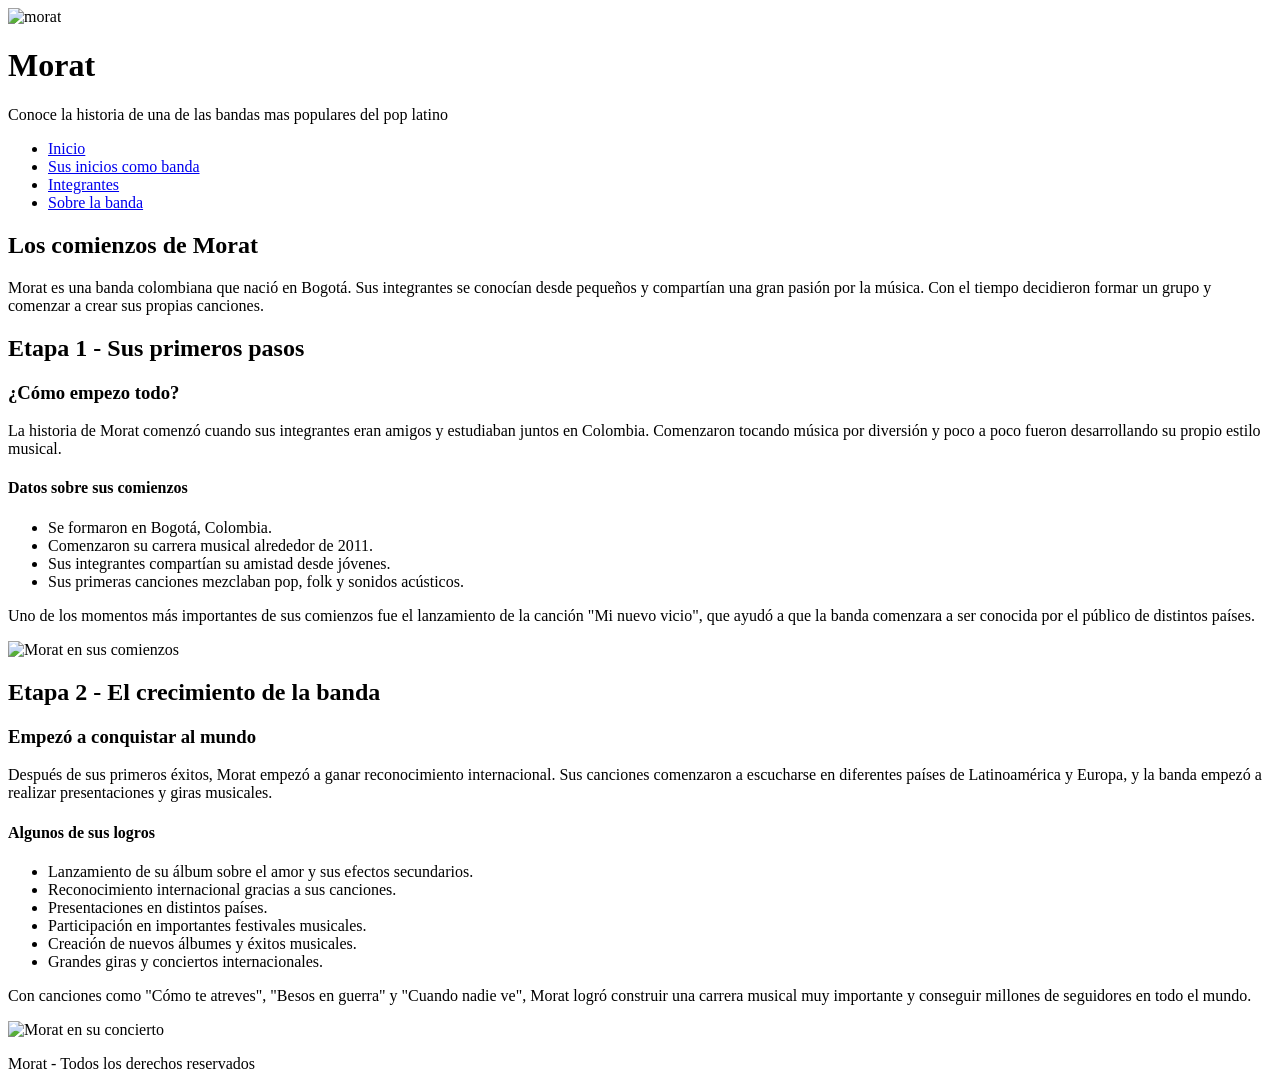
==== iniciosdelabanda.html @ 66f009bf "morat actualizado" ====
<!DOCTYPE html> <html lang="en"> 
    <head>     
        <meta charset="UTF-8">     
        <meta name="viewport" content="width=device-width, initialscale=1.0">     
        <title>Morat- Sus inicios</title>     
        <link rel="stylesheet" href="style.css"> 
    </head> 
    <body>     
        <header>         
            <img class="logo" src="imagenes/inicios.png" alt="morat">         
            <h1>Morat</h1>         
            <p>Conoce la historia de una de las bandas mas populares del pop latino</p>     
        </header>         
        <nav>         
            <ul>             
                <li class="opcion"><a class="menu" href="index.html">Inicio</a></li>             
                <li class="opcion"><a class="menu" href="inicios.html">Sus inicios como banda</a></li>             
                <li class="opcion"><a class="menu" href="integrantes.html">Integrantes</a></li>             
                <li class="opcion"><a class="menu" href="sobrebanda.html">Sobre la banda</a></li>         
            </ul>     
        </nav>     
        <main>         
            <section id="inicios">             
                <h2>Los comienzos de Morat</h2>             
                <p>Morat es una banda colombiana que nació en Bogotá. Sus integrantes se conocían desde pequeños y compartían una gran pasión por la música. Con el tiempo decidieron formar un grupo y comenzar a crear sus propias canciones.</p>
            </section>         
            <section id="primeros pasos">             
                <h2>Etapa 1 - Sus primeros pasos</h2>                 
                <h3>¿Cómo empezo todo?</h3>                 
                <p>La historia de Morat comenzó cuando sus integrantes eran amigos y estudiaban juntos en Colombia. Comenzaron tocando música por diversión y poco a poco fueron desarrollando su propio estilo musical.</p>
                <h4>Datos sobre sus comienzos</h4>
            <ul>
                <li>Se formaron en Bogotá, Colombia.</li>
                <li>Comenzaron su carrera musical alrededor de 2011.</li>
                <li>Sus integrantes compartían su amistad desde jóvenes.</li>
                <li>Sus primeras canciones mezclaban pop, folk y sonidos acústicos.</li>
            </ul>                           
                <p>Uno de los momentos más importantes de sus comienzos fue el lanzamiento de la canción "Mi nuevo vicio", que ayudó a que la banda comenzara a ser conocida por el público de distintos países.</p>
                <img src="imagenes/inicios2.jpg" alt="Morat en sus comienzos">         
            </section>         
            <section id="trayectoria">             
                <h2>Etapa 2 - El crecimiento de la banda</h2>                 
                <h3>Empezó a conquistar al mundo</h3>
                <p>Después de sus primeros éxitos, Morat empezó a ganar reconocimiento internacional. Sus canciones comenzaron a escucharse en diferentes países de Latinoamérica y Europa, y la banda empezó a realizar presentaciones y giras musicales.</p>
                <h4>Algunos de sus logros</h4>
            <ul>
                <li>Lanzamiento de su álbum sobre el amor y sus efectos secundarios.</li>
                <li>Reconocimiento internacional gracias a sus canciones.</li>
                <li>Presentaciones en distintos países.</li>
                <li>Participación en importantes festivales musicales.</li>
                <li>Creación de nuevos álbumes y éxitos musicales.</li>
                <li>Grandes giras y conciertos internacionales.</li>
            </ul>
            <p>Con canciones como "Cómo te atreves", "Besos en guerra" y "Cuando nadie ve", Morat logró construir una carrera musical muy importante y conseguir millones de seguidores en todo el mundo.</p>
                <img src="imagenes/concierto.jpg" alt="Morat en su concierto">         
                </section>     
            </main>     
            <footer>         
                <p>Morat - Todos los derechos reservados</p>     
            </footer> 
        </body> 
        </html>
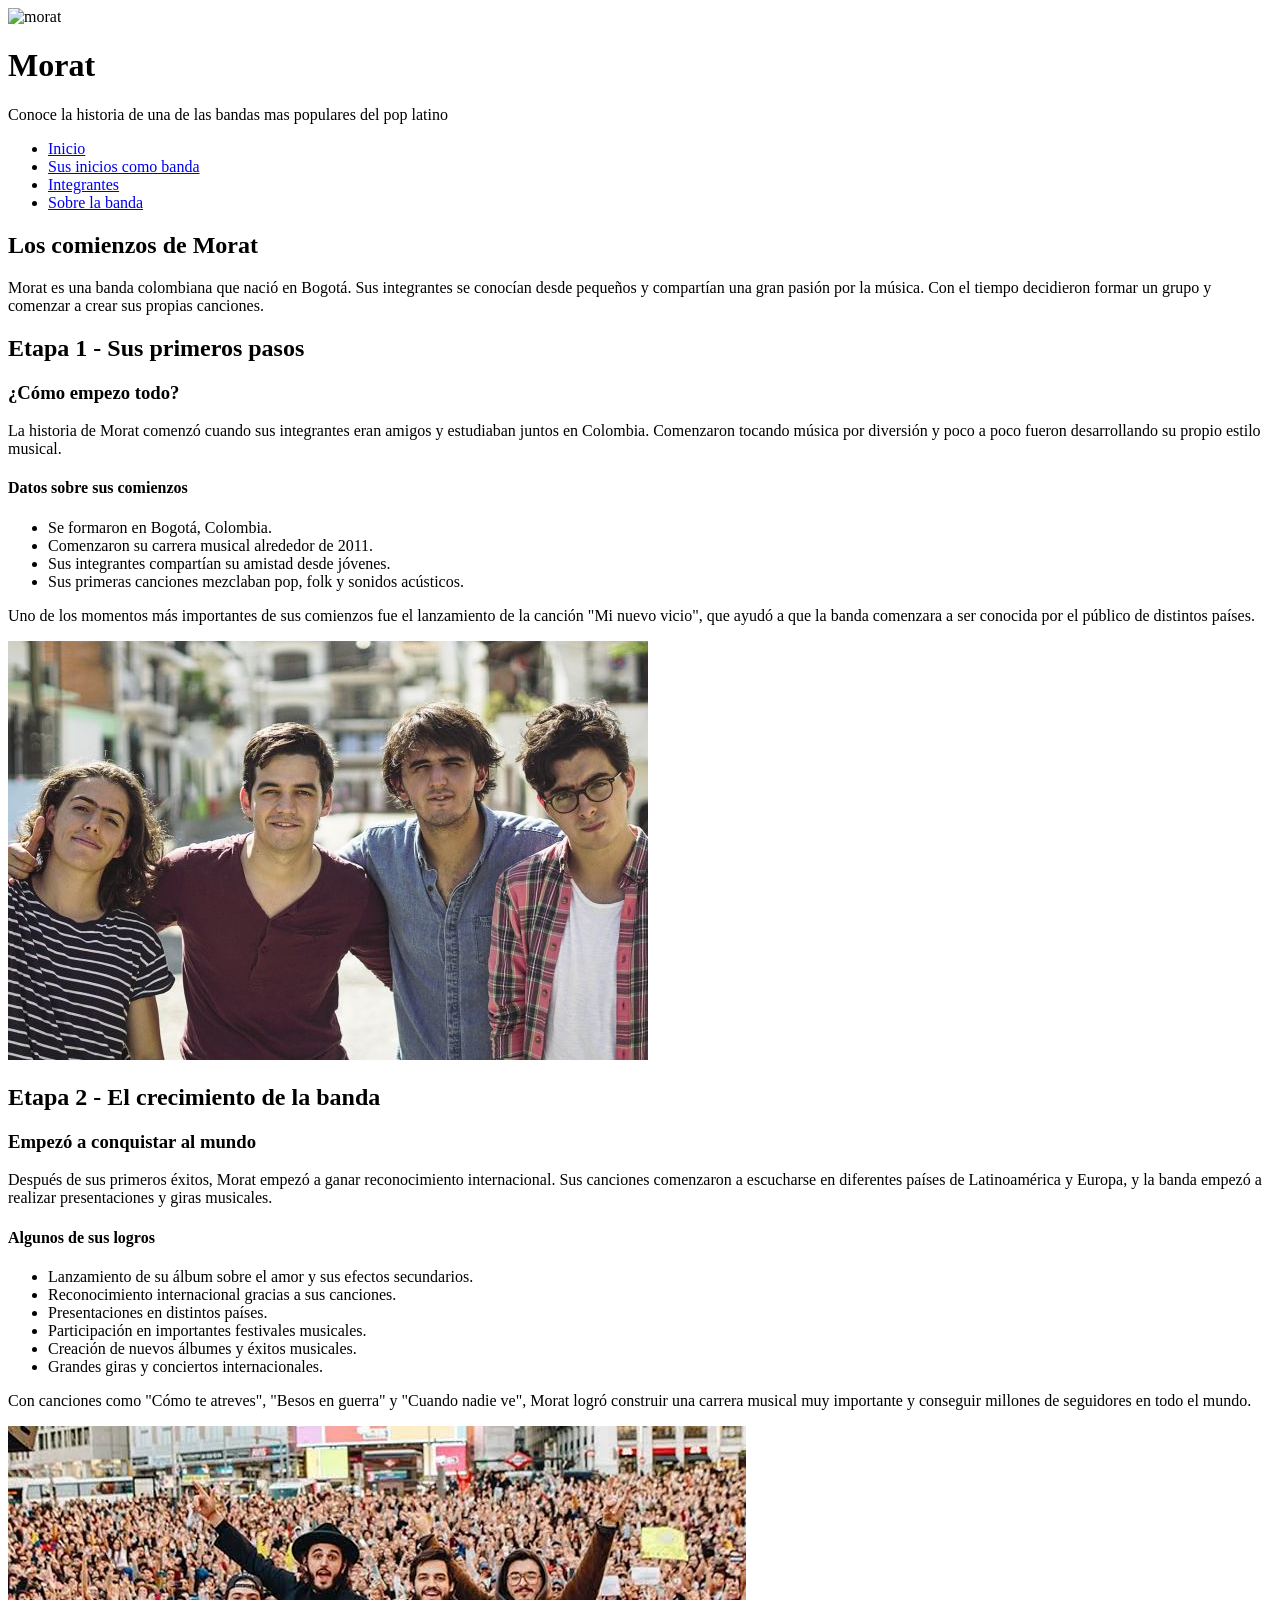
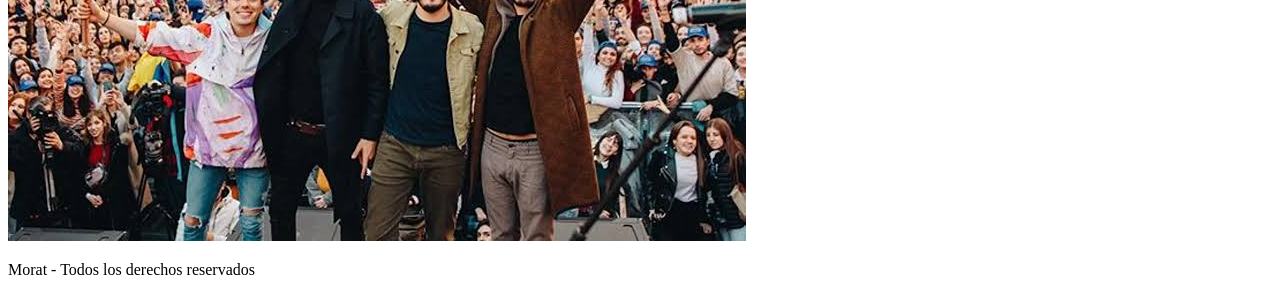
==== commit 09908c31: "." ====
--- a/iniciosdelabanda.html
+++ b/iniciosdelabanda.html
@@ -1,4 +1,4 @@
-<!DOCTYPE html> <html lang="en"> 
+<!DOCTYPE html> <html lang="es"> 
     <head>     
         <meta charset="UTF-8">     
         <meta name="viewport" content="width=device-width, initialscale=1.0">     
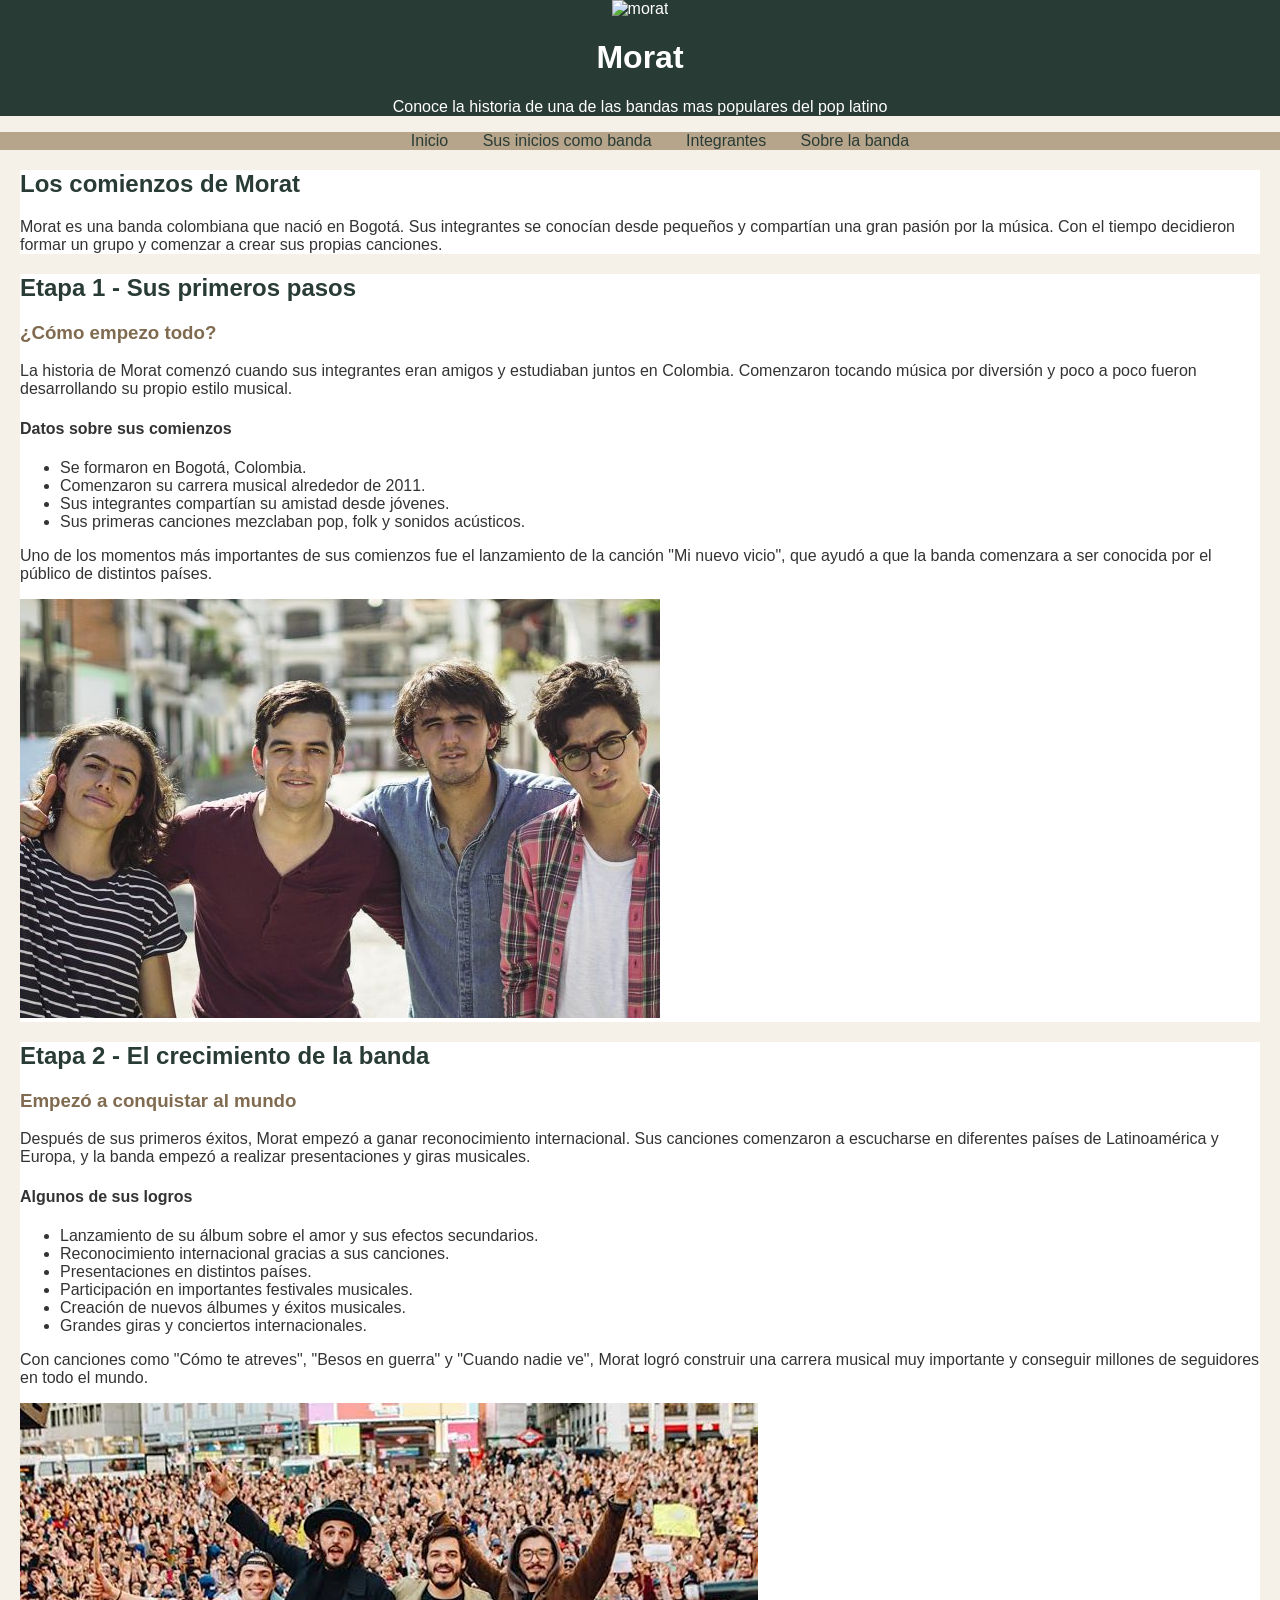
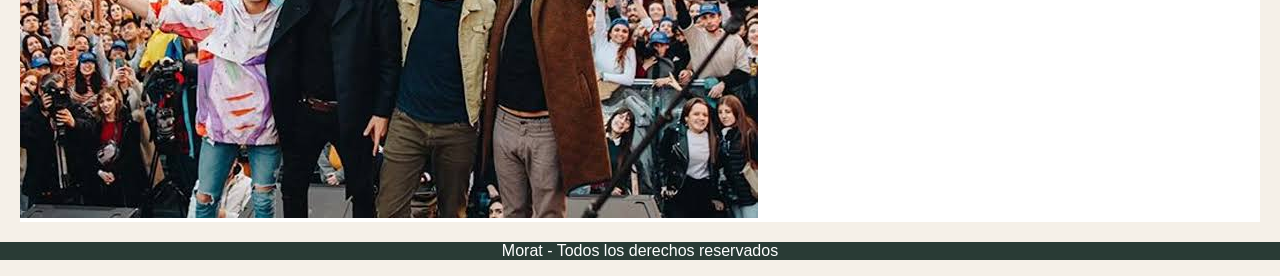
==== commit a9ef75a3: "css" ====
--- a/iniciosdelabanda.html
+++ b/iniciosdelabanda.html
@@ -1,7 +1,7 @@
 <!DOCTYPE html> <html lang="es"> 
     <head>     
         <meta charset="UTF-8">     
-        <meta name="viewport" content="width=device-width, initialscale=1.0">     
+        <meta name="viewport" content="width=device-width, initial-scale=1.0">     
         <title>Morat- Sus inicios</title>     
         <link rel="stylesheet" href="style.css"> 
     </head> 
--- a/style.css
+++ b/style.css
@@ -0,0 +1,63 @@
+body {
+    background-color: #f5f0e8;
+    color: #333333;
+    font-family: Arial, sans-serif;
+    margin: 0;
+}
+
+
+header {
+    background-color: #293b35;
+    color: white;
+    text-align: center;
+}
+
+
+nav {
+    background-color: #b7a58b;
+}
+
+nav ul {
+    text-align: center;
+}
+
+nav li {
+    display: inline;
+    margin: 15px;
+}
+
+nav a {
+    color: #293b35;
+    text-decoration: none;
+}
+
+
+main {
+    margin: 20px;
+}
+
+section {
+    background-color: white;
+}
+
+/* TITULOS */
+h2 {
+    color: #293b35;
+}
+
+h3 {
+    color: #806b50;
+}
+
+/* IMAGENES */
+img {
+    max-width: 100%;
+    height: auto;
+}
+
+/* PIE DE PAGINA */
+footer {
+    background-color: #293b35;
+    color: white;
+    text-align: center;
+}
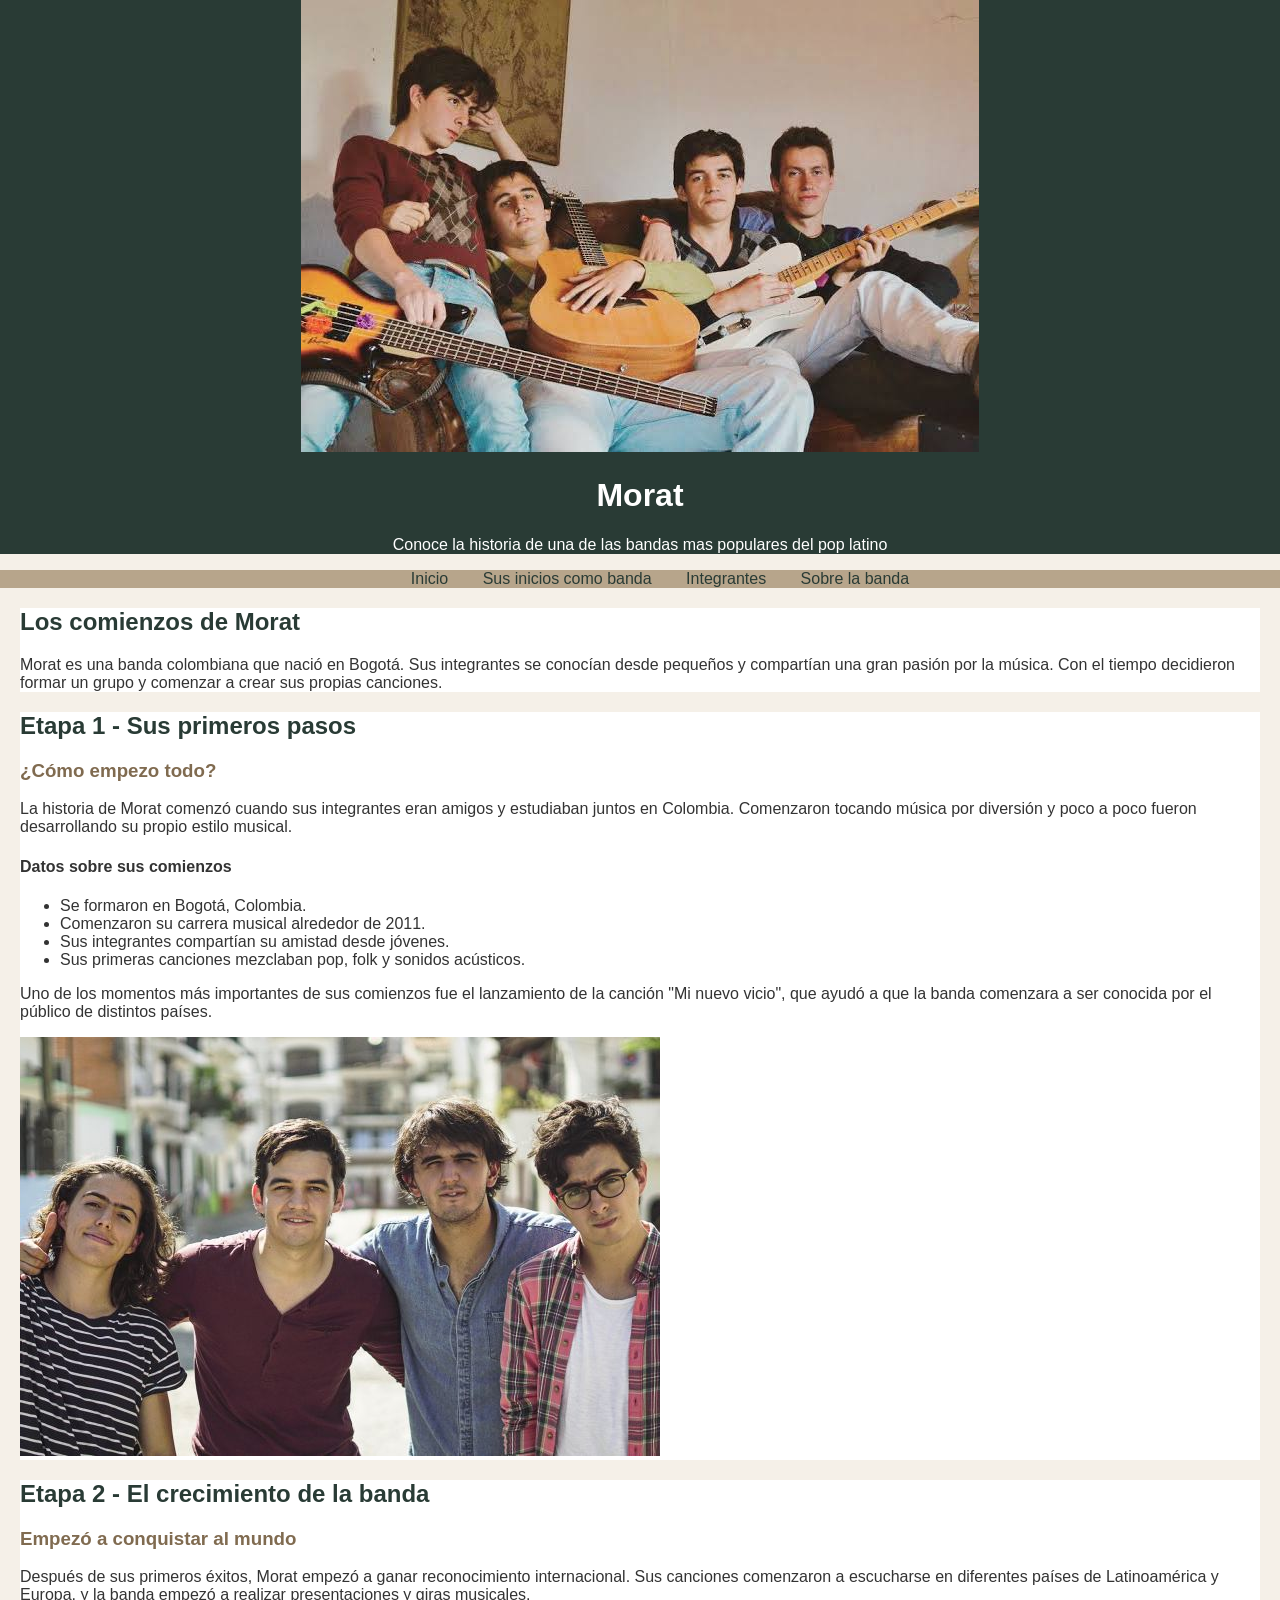
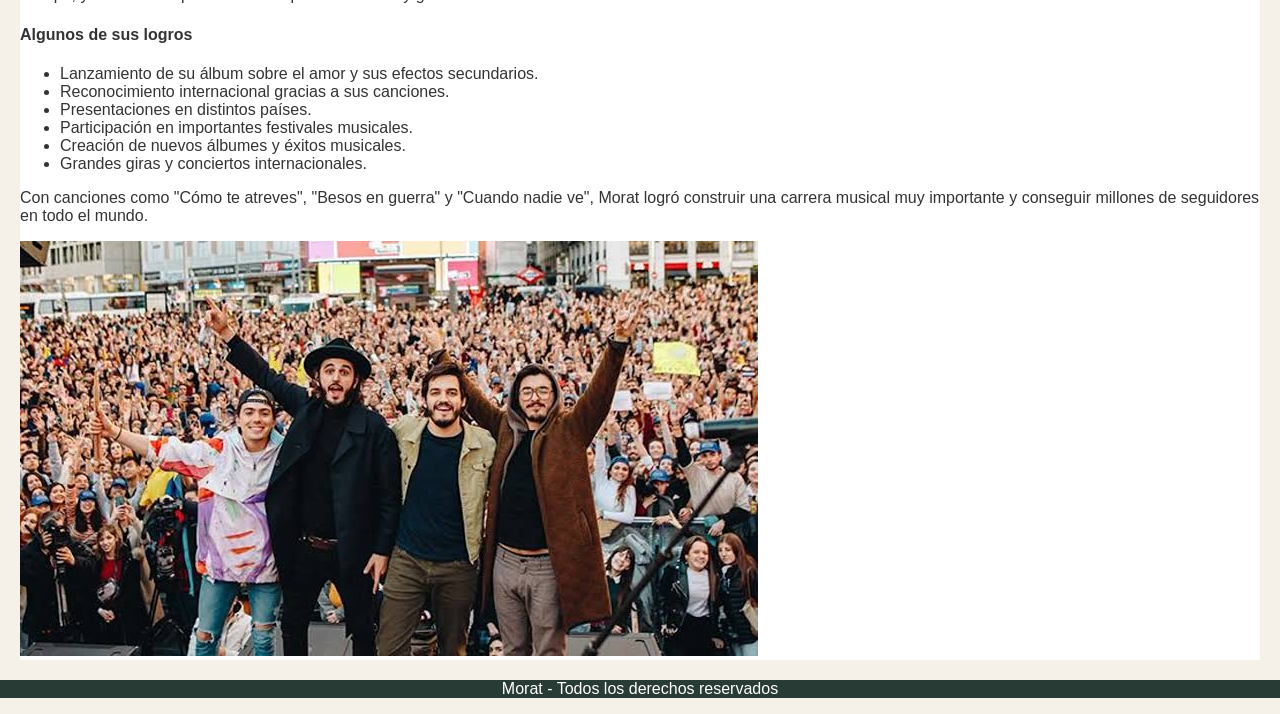
==== commit def11ba2: "mejoras sobre nombre" ====
--- a/iniciosdelabanda.html
+++ b/iniciosdelabanda.html
@@ -7,16 +7,16 @@
     </head> 
     <body>     
         <header>         
-            <img class="logo" src="imagenes/inicios.png" alt="morat">         
+            <img class="logo" src="imagenes/inicios.jpg" alt="morat">         
             <h1>Morat</h1>         
             <p>Conoce la historia de una de las bandas mas populares del pop latino</p>     
         </header>         
         <nav>         
             <ul>             
                 <li class="opcion"><a class="menu" href="index.html">Inicio</a></li>             
-                <li class="opcion"><a class="menu" href="inicios.html">Sus inicios como banda</a></li>             
+                <li class="opcion"><a class="menu" href="iniciosdelabanda.html">Sus inicios como banda</a></li>             
                 <li class="opcion"><a class="menu" href="integrantes.html">Integrantes</a></li>             
-                <li class="opcion"><a class="menu" href="sobrebanda.html">Sobre la banda</a></li>         
+                <li class="opcion"><a class="menu" href="sobrelabanda.html">Sobre la banda</a></li>         
             </ul>     
         </nav>     
         <main>         
--- a/style.css
+++ b/style.css
@@ -40,7 +40,7 @@
     background-color: white;
 }
 
-/* TITULOS */
+
 h2 {
     color: #293b35;
 }
@@ -49,13 +49,13 @@
     color: #806b50;
 }
 
-/* IMAGENES */
+
 img {
     max-width: 100%;
     height: auto;
 }
 
-/* PIE DE PAGINA */
+
 footer {
     background-color: #293b35;
     color: white;
